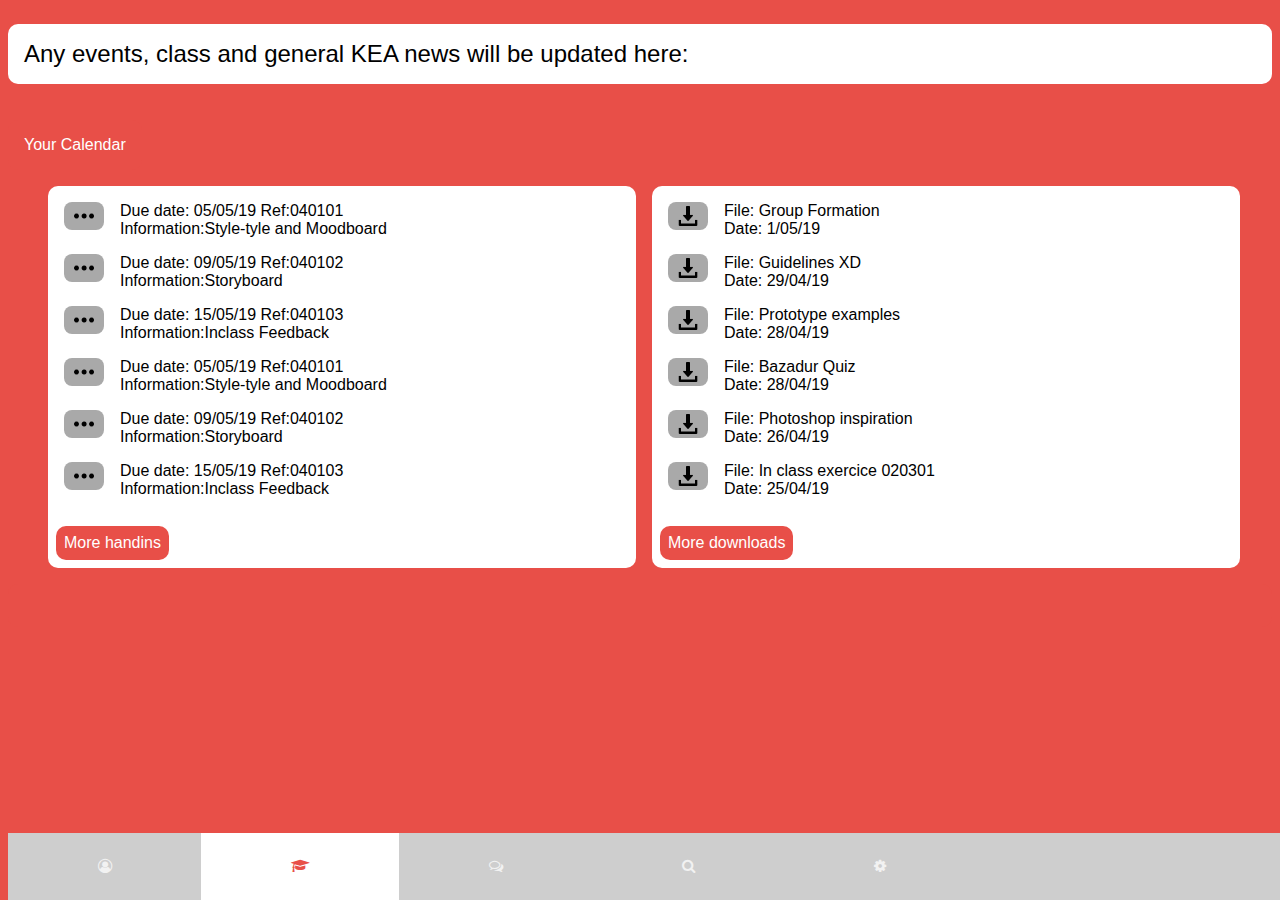
==== classroom.html @ f684eee1 "lots new tests with the new grid system no media queries" ====
<!DOCTYPE html>
<html lang="en">

<head>
    <meta charset="utf-8">
    <meta name="viewport" content="width=device-width, initial-scale=1.0">
    <link rel="stylesheet" href="/stylesheetgrid.css">
    <link rel="stylesheet" href="https://cdnjs.cloudflare.com/ajax/libs/font-awesome/4.7.0/css/font-awesome.min.css">
    <title>Classroom</title>
</head>

<body>
    <main class="wrapper">
        <section class="hero">
            <article>
                <p>Any events, class and general KEA news will be updated here:</p>
                <a href="#breweries">Your Calendar</a>
            </article>
        </section>
        <section class="box1">
            <ul>
                <li>
                    <ol>
                        <li><img src="/assets/suspense.png" alt="..." class="threedots">
                        </li>
                        <li>Due date: 05/05/19 Ref:040101
                            <br>Information:Style-tyle and Moodboard
                        </li>
                        <li><img src="/assets/suspense.png" alt="..." class="threedots"></li>
                        <li>Due date: 09/05/19 Ref:040102
                            <br>Information:Storyboard
                        </li>
                        <li><img src="/assets/suspense.png" alt="..." class="threedots">
                        </li>
                        <li>Due date: 15/05/19 Ref:040103
                            <br>Information:Inclass Feedback
                        </li>
                        <li><img src="/assets/suspense.png" alt="..." class="threedots">
                        </li>
                        <li>Due date: 05/05/19 Ref:040101
                            <br>Information:Style-tyle and Moodboard
                        </li>
                        <li><img src="/assets/suspense.png" alt="..." class="threedots"></li>
                        <li>Due date: 09/05/19 Ref:040102
                            <br>Information:Storyboard
                        </li>
                        <li><img src="/assets/suspense.png" alt="..." class="threedots">
                        </li>
                        <li>Due date: 15/05/19 Ref:040103
                            <br>Information:Inclass Feedback
                        </li>
                    </ol>
                    <a href="#">More handins</a>
                </li>
                <li>
                    <ol>
                        <li><img src="/assets/download.png" alt="+" class="dwl"></li>
                        <li>
                            File: Group Formation
                            <br>Date: 1/05/19
                        </li>
                        <li><img src="/assets/download.png" alt="+" class="dwl"></li>
                        <li>
                            File: Guidelines XD
                            <br>Date: 29/04/19
                        </li>
                        <li><img src="/assets/download.png" alt="+" class="dwl">
                        </li>
                        <li>File: Prototype examples
                            <br>Date: 28/04/19
                        </li>
                        <li><img src="/assets/download.png" alt="+" class="dwl">
                        </li>
                        <li>File: Bazadur Quiz
                            <br>Date: 28/04/19

                        </li>
                        <li><img src="/assets/download.png" alt="+" class="dwl">
                        </li>
                        <li>File: Photoshop inspiration
                            <br>Date: 26/04/19
                        </li>
                        <li><img src="/assets/download.png" alt="+" class="dwl">
                        </li>
                        <li>File: In class exercice 020301
                            <br>Date: 25/04/19
                        </li>
                    </ol>
                    <a href="#">More downloads</a>
                </li>
            </ul>
        </section>
    </main>
    <nav>
        <a href="/profile"><i class="fa fa-user-circle-o"></i></a>
        <a href="/classroom" class="active"><i class="fa fa-mortar-board"></i></a>
        <a href="/chat"><i class="fa fa-comments-o"></i></a>
        <a href="/search"><i class="fa fa-search"></i></a>
        <a href="/settings"><i class="fa fa-cog"></i></a>
    </nav>
    <footer>
        <p>&copy; 2019. Build on tears and frustration.</p>
    </footer>
</body>

</html>

<script src=""></script>
---- stylesheetgrid.css ----
/* Typography */
body {
    font-family: Helvetica, Arial, sans-serif;
    background-color: #e84f48;
}

/* BUTTON */

main > .hero > article > a {
    background-color: #e84f48;
    text-decoration: none;
    color: white;
    border-radius: 10px;
    text-align: center;
    display: inline-block;
    padding: 1rem;
    margin-top: .75rem;
}

main > .box1 > ul > li > a {
    background-color: #e84f48;
    text-decoration: none;
    color: white;
    border-radius: 10px;
    text-align: center;
    display: inline-block;
    padding: .5rem;
    margin-top: .75rem;
}

/*STYLES*/

h1,
p {
    color: black;
    background-color: white;
    border-radius: 10px;
    padding: 1rem;

}

h1 {
    font-size: 4rem;
    padding-bottom: 1rem;
}

p {
    font-size: 1.5rem;
}

ul,
ol {
    list-style: none;
}

/*Styling icons*/

.threedots,
.dwl {
    width: 20px;
    height: auto;
    display: block;
    background-color: darkgrey;
    border-radius: 8px;
    padding: 4px 10px;
}

.check {
    width: 20px;
    height: auto;
    display: block;
    background-color: #7BBE82;
    border-radius: 8px;
    padding: 4px 10px;
.check {
    width: 20px;
    height: auto;
    display: block;
    background-color: #7BBE82;
    border-radius: 8px;
    padding: 4px 10px;
}
/* Styles for the calendar aka hero image */

.hero {
    background: url('assets/calendar.png') center;
    border-radius: 10px;
    background-size: cover;
    padding: 4rem 2rem;
}

/* Styles for the profile aka herolisa image */

.herolisa {
    background: url('assets/profilepic.png') center;
    border-radius: 10px;
    background-size: contain;
    padding: 4rem 2rem;
}

h3{
    color: darkgrey;
    text-align: center;
}
/* grid styles */

display: grid;
grid-template-columns: repeat(auto-fit, minmax(240px, 1fr));
align-items: center;
grid-gap: 1rem;
}

.box1 > ul {
    display: grid;
    grid-template-columns: repeat(auto-fit, minmax(320px, 1fr));
    grid-gap: 1rem;
    margin-right: 2rem
}

.box1 > ul > li > ol {
    display: grid;
    grid-template-columns: .1fr 4fr;
}

/* Classroom list */

.box1 > ul > li {
    border-radius: 10px;
    background-color: white;
}

.box1 > ul > li > a {
    padding: .5rem 1rem;
    margin: .5rem;
}

.box1 > ul > li > ol {
    padding: .5rem;
}

.box1 > ul > li > ol > li {
    padding: .5rem;
}

/*NAVBAR*/
nav {
    overflow: hidden;
    background-color: #CECECE;
    position: fixed;
    bottom: 0;
    width: 100%;
}

nav a {
    float: left;
    display: block;
    color: #f2f2f2;
    text-align: center;
    padding: 2% 7%;
    text-decoration: none;
    font-size: 90%;
}

nav a:hover {
    background: #e84f48;
    color: black;
}

nav a.active {
    background-color: white;
    color: #e84f48;
}

/* footer */
footer {
    background-color: #e84f48;
}

footer > p {
    background-color: #e84f48;
    color: #e84f48;
    font-size: 10px;
    text-align: center;
}
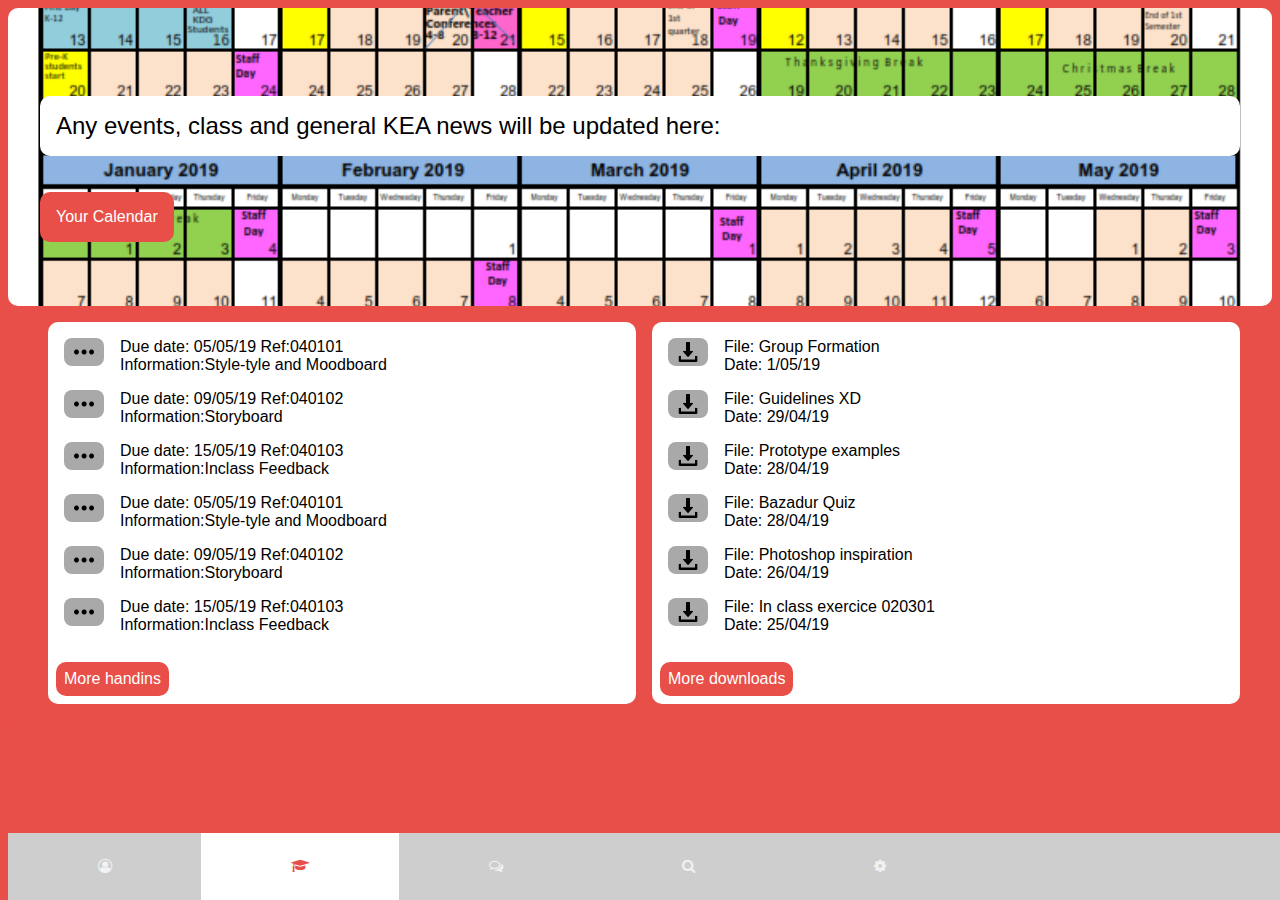
==== commit 452b4210: "ok so this should be the final code hopefully" ====
--- a/classroom.html
+++ b/classroom.html
@@ -14,14 +14,15 @@
         <section class="hero">
             <article>
                 <p>Any events, class and general KEA news will be updated here:</p>
-                <a href="#breweries">Your Calendar</a>
+                <a href="/index.html" >Your Calendar</a>
             </article>
         </section>
         <section class="box1">
             <ul>
                 <li>
                     <ol>
-                        <li><img src="/assets/suspense.png" alt="..." class="threedots">
+                        <li>
+                            <img src="/assets/suspense.png" alt="..." class="threedots">
                         </li>
                         <li>Due date: 05/05/19 Ref:040101
                             <br>Information:Style-tyle and Moodboard
@@ -50,7 +51,7 @@
                             <br>Information:Inclass Feedback
                         </li>
                     </ol>
-                    <a href="#">More handins</a>
+                    <a href="/index.html">More handins</a>
                 </li>
                 <li>
                     <ol>
@@ -86,23 +87,23 @@
                             <br>Date: 25/04/19
                         </li>
                     </ol>
-                    <a href="#">More downloads</a>
+                    <a href="/index.html">More downloads</a>
                 </li>
             </ul>
         </section>
     </main>
     <nav>
-        <a href="/profile"><i class="fa fa-user-circle-o"></i></a>
-        <a href="/classroom" class="active"><i class="fa fa-mortar-board"></i></a>
-        <a href="/chat"><i class="fa fa-comments-o"></i></a>
-        <a href="/search"><i class="fa fa-search"></i></a>
-        <a href="/settings"><i class="fa fa-cog"></i></a>
+        <a href="/portfolio.html"><i class="fa fa-user-circle-o"></i></a>
+        <a href="/classroom.html" class="active"><i class="fa fa-mortar-board"></i></a>
+        <a href="/index.html"><i class="fa fa-comments-o"></i></a>
+        <a href="/index.html"><i class="fa fa-search"></i></a>
+        <a href="/index.html"><i class="fa fa-cog"></i></a>
     </nav>
     <footer>
         <p>&copy; 2019. Build on tears and frustration.</p>
     </footer>
+    <script src="/script.js"></script>
 </body>
 
 </html>
 
-<script src=""></script>
--- a/stylesheetgrid.css
+++ b/stylesheetgrid.css
@@ -18,6 +18,28 @@
 }
 
 main > .box1 > ul > li > a {
+    background-color: #e84f48;
+    text-decoration: none;
+    color: white;
+    border-radius: 10px;
+    text-align: center;
+    display: inline-block;
+    padding: .5rem;
+    margin-top: .75rem;
+}
+
+main > .herolisa > a {
+    background-color: #e84f48;
+    text-decoration: none;
+    color: white;
+    border-radius: 10px;
+    text-align: center;
+    display: inline-block;
+    padding: 1rem;
+    margin-top: .75rem;
+}
+
+main > .box2 > ul > li > a {
     background-color: #e84f48;
     text-decoration: none;
     color: white;
@@ -72,6 +94,7 @@
     background-color: #7BBE82;
     border-radius: 8px;
     padding: 4px 10px;
+}
 .check {
     width: 20px;
     height: auto;
@@ -99,11 +122,20 @@
 }
 
 h3{
-    color: darkgrey;
-    text-align: center;
+    color: white;
+    text-align: left;
+    padding-left: 3rem;
+}
+
+.hero {
+    background: url('assets/calendar.png') center;
+    border-radius: 10px;
+    background-size: cover;
+    padding: 4rem 2rem;
 }
 /* grid styles */
 
+.hero{
 display: grid;
 grid-template-columns: repeat(auto-fit, minmax(240px, 1fr));
 align-items: center;
@@ -122,6 +154,17 @@
     grid-template-columns: .1fr 4fr;
 }
 
+.box2 > ul {
+    display: grid;
+    grid-template-columns: repeat(auto-fit, minmax(320px, 1fr));
+    grid-gap: 1rem;
+    margin-right: 2rem
+}
+
+.box2 > ul > li > ol {
+    display: grid;
+    grid-template-columns: .1fr 4fr;
+}
 /* Classroom list */
 
 .box1 > ul > li {
@@ -141,7 +184,30 @@
 .box1 > ul > li > ol > li {
     padding: .5rem;
 }
-
+/* Profile list */
+
+.box2 > ul > li {
+    border-radius: 10px;
+    background-color: white;
+}
+
+.box2 > ul > li > a {
+    padding: .5rem 1rem;
+    margin: .5rem;
+}
+
+.box2 > ul > li > ol {
+    padding: .5rem;
+}
+
+.box2 > ul > li > ol > li {
+    padding: .5rem;
+}
+
+.folioimg{
+    width: 200px;
+
+}
 /*NAVBAR*/
 nav {
     overflow: hidden;
@@ -182,3 +248,10 @@
     font-size: 10px;
     text-align: center;
 }
+
+/*animation*/
+
+
+a:hover{
+    transform: translate(5px)
+}
